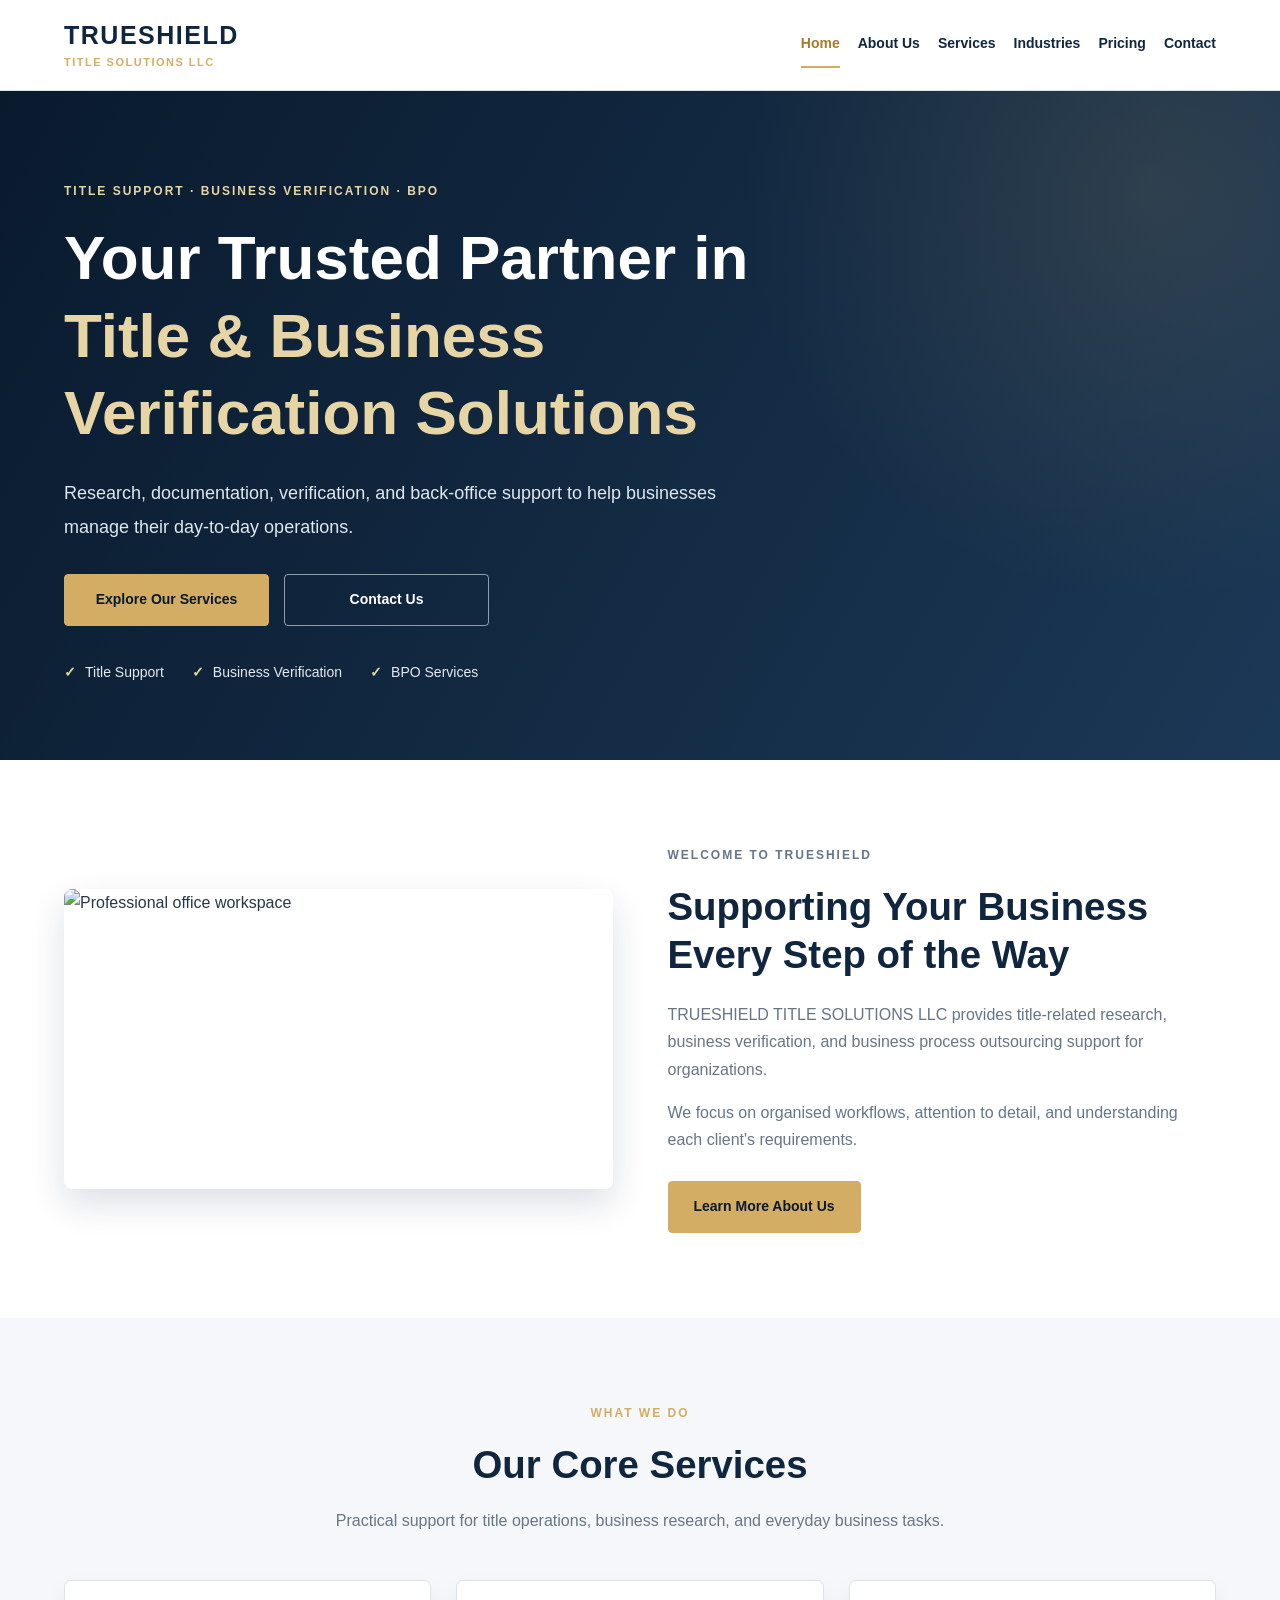
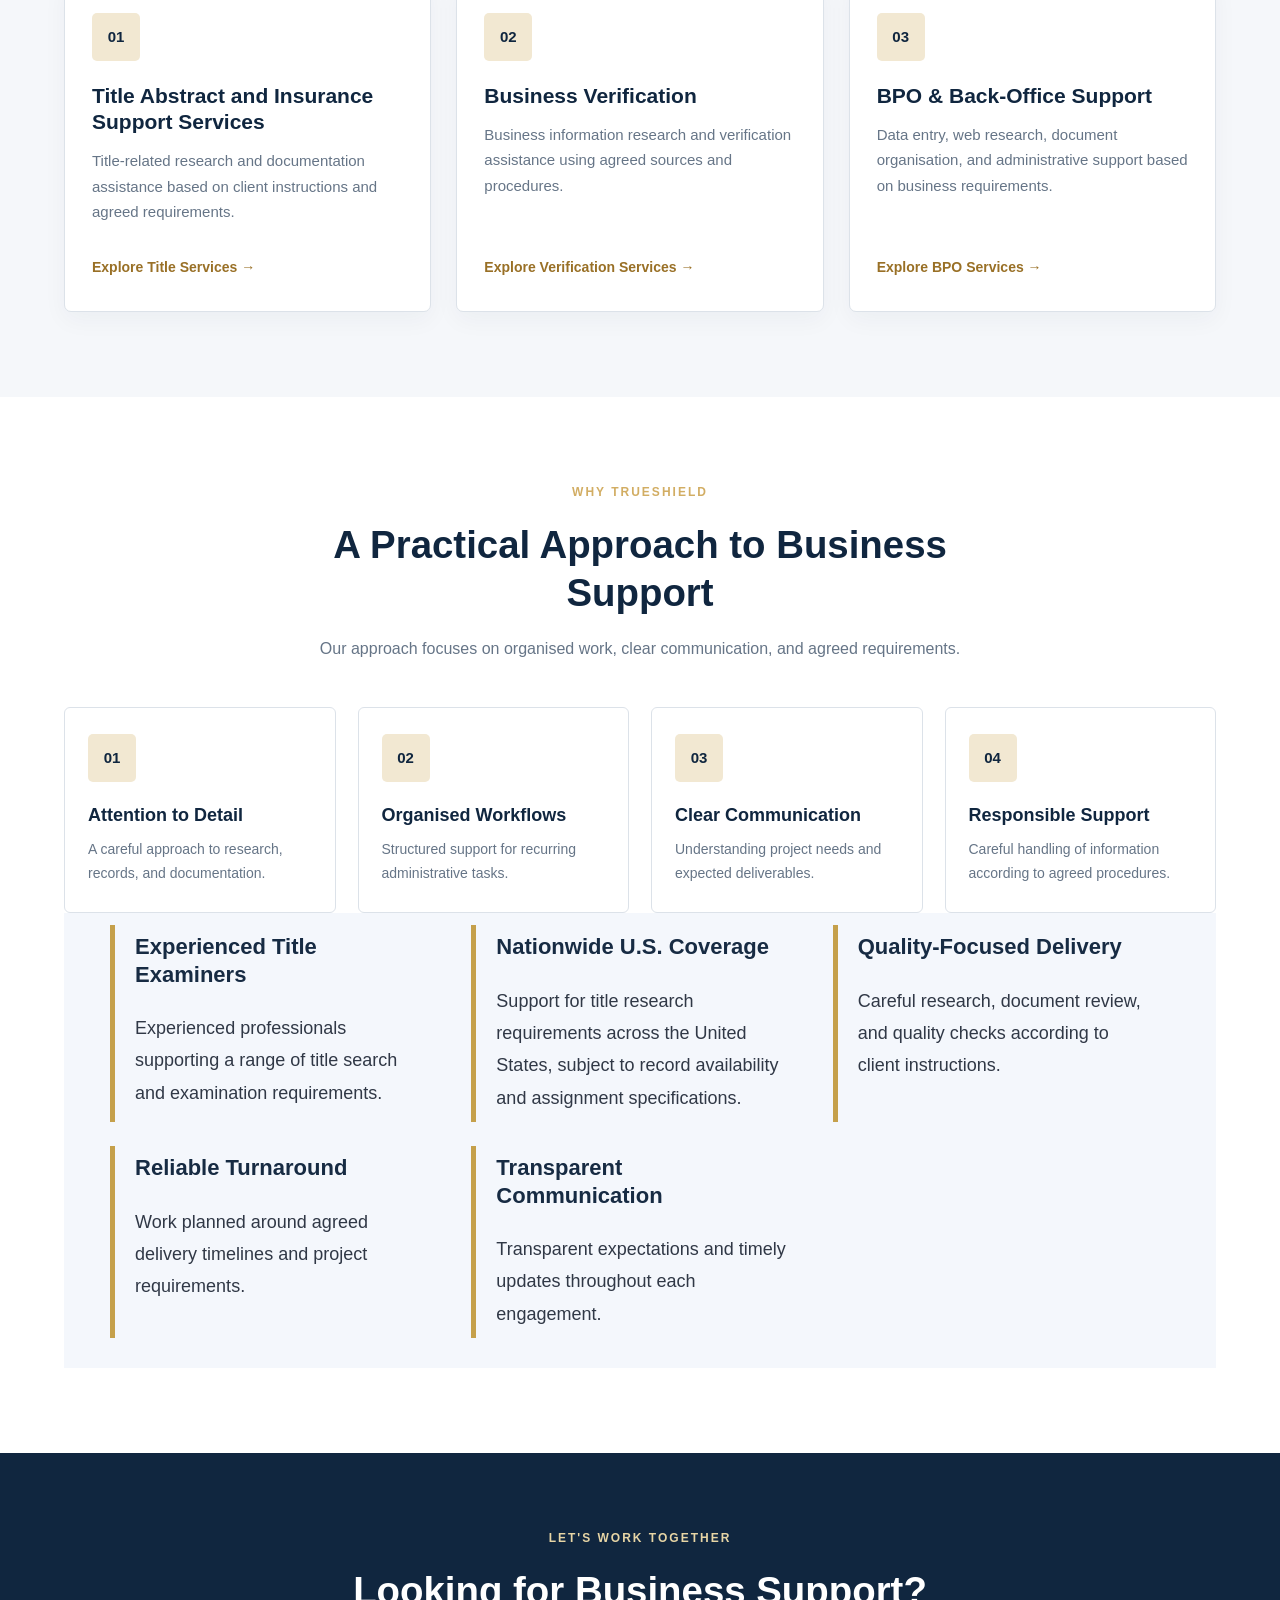
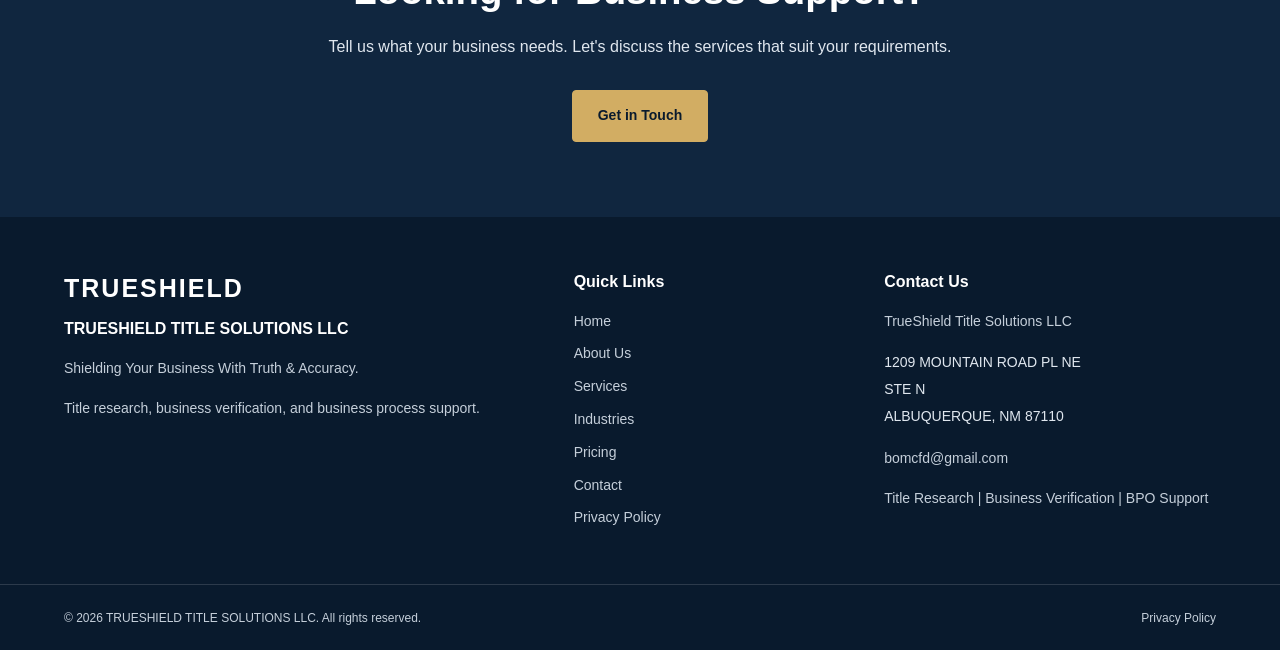
==== index.html @ 86b47855 "Add files via upload" ====
<!DOCTYPE html>
<html lang="en">
<head>
    <meta charset="UTF-8">
    <meta name="viewport" content="width=device-width, initial-scale=1.0">

    <title>TRUESHIELD TITLE SOLUTIONS LLC | Title &amp; Business Support</title>

    <meta name="description" content="Trueshield Title Solutions LLC provides title research support, business verification assistance, and business process outsourcing services.">

    <link rel="stylesheet" href="style.css">
</head>
<body>

    <!-- HEADER -->
    <header class="site-header">
        <div class="container header-container">

            <a href="index.html" class="logo">
                TRUESHIELD
                <span>TITLE SOLUTIONS LLC</span>
            </a>

            <button class="menu-toggle"
                    type="button"
                    aria-expanded="false"
                    aria-label="Toggle navigation">
                Menu
            </button>

            <nav class="main-nav" aria-label="Main navigation">
                <a href="index.html" class="active">Home</a>
                <a href="about.html">About Us</a>
                <a href="services.html">Services</a>
                <a href="industries.html">Industries</a>
                <a href="pricing.html">Pricing</a>
                <a href="contact.html">Contact</a>
            </nav>

        </div>
    </header>

    <main>

        <!-- HERO SECTION -->
        <section class="hero">
            <div class="container hero-content">

                <p class="eyebrow">
                    TITLE SUPPORT · BUSINESS VERIFICATION · BPO
                </p>

                <h1>
                    Your Trusted Partner in
                    <span>Title &amp; Business Verification Solutions</span>
                </h1>

                <p class="hero-description">
                    Research, documentation, verification, and
                    back-office support to help businesses manage
                    their day-to-day operations.
                </p>

                <div class="hero-buttons">
                    <a href="services.html" class="btn btn-primary">
                        Explore Our Services
                    </a>

                    <a href="contact.html" class="btn btn-outline">
                        Contact Us
                    </a>
                </div>

                <ul class="trust-list">
                    <li>Title Support</li>
                    <li>Business Verification</li>
                    <li>BPO Services</li>
                </ul>

            </div>
        </section>

        <!-- ABOUT SECTION -->
        <section class="section">
            <div class="container two-column">

                <div class="section-image">
                    <img
                        src="images/office.png"
                        alt="Professional office workspace"
                        loading="lazy">
                </div>

                <div class="section-content">
                    <p class="eyebrow">WELCOME TO TRUESHIELD</p>

                    <h2>
                        Supporting Your Business Every Step of the Way
                    </h2>

                    <p>
                        TRUESHIELD TITLE SOLUTIONS LLC provides
                        title-related research, business verification,
                        and business process outsourcing support
                        for organizations.
                    </p>

                    <p>
                        We focus on organised workflows, attention
                        to detail, and understanding each client's
                        requirements.
                    </p>

                    <a href="about.html" class="btn btn-primary">
                        Learn More About Us
                    </a>
                </div>

            </div>
        </section>

        <!-- SERVICES SECTION -->
        <section class="section section-light">
            <div class="container">

                <div class="section-heading">
                    <p class="eyebrow">WHAT WE DO</p>
                    <h2>Our Core Services</h2>

                    <p>
                        Practical support for title operations,
                        business research, and everyday business tasks.
                    </p>
                </div>

                <div class="card-grid">

                    <article class="service-card">
                        <div class="card-icon">01</div>

                        <h3>Title Abstract and Insurance Support Services</h3>

                        <p>
                            Title-related research and documentation
                            assistance based on client instructions
                            and agreed requirements.
                        </p>

                        <a href="title-services.html">
                            Explore Title Services →
                        </a>
                    </article>

                    <article class="service-card">
                        <div class="card-icon">02</div>

                        <h3>Business Verification</h3>

                        <p>
                            Business information research and
                            verification assistance using agreed
                            sources and procedures.
                        </p>

                        <a href="business-verification.html">
                            Explore Verification Services →
                        </a>
                    </article>

                    <article class="service-card">
                        <div class="card-icon">03</div>

                        <h3>BPO &amp; Back-Office Support</h3>

                        <p>
                            Data entry, web research, document
                            organisation, and administrative support
                            based on business requirements.
                        </p>

                        <a href="bpo-services.html">
                            Explore BPO Services →
                        </a>
                    </article>

                </div>
            </div>
        </section>

        <!-- WHY TRUESHIELD SECTION -->
        <section class="section">
            <div class="container">

                <div class="section-heading">
                    <p class="eyebrow">WHY TRUESHIELD</p>

                    <h2>A Practical Approach to Business Support</h2>

                    <p>
                        Our approach focuses on organised work,
                        clear communication, and agreed requirements.
                    </p>
                </div>

                <!-- ORIGINAL FOUR FEATURES -->
                <div class="feature-grid">

                    <article class="feature-item">
                        <div class="card-icon">01</div>

                        <h3>Attention to Detail</h3>

                        <p>
                            A careful approach to research,
                            records, and documentation.
                        </p>
                    </article>

                    <article class="feature-item">
                        <div class="card-icon">02</div>

                        <h3>Organised Workflows</h3>

                        <p>
                            Structured support for recurring
                            administrative tasks.
                        </p>
                    </article>

                    <article class="feature-item">
                        <div class="card-icon">03</div>

                        <h3>Clear Communication</h3>

                        <p>
                            Understanding project needs
                            and expected deliverables.
                        </p>
                    </article>

                    <article class="feature-item">
                        <div class="card-icon">04</div>

                        <h3>Responsible Support</h3>

                        <p>
                            Careful handling of information
                            according to agreed procedures.
                        </p>
                    </article>

                </div>

                <!-- FIVE ADDITIONAL FEATURES -->
                <div class="additional-features">

                    <article class="feature-item">
                        <h3>Experienced Title Examiners</h3>

                        <p>
                            Experienced professionals supporting
                            a range of title search and examination
                            requirements.
                        </p>
                    </article>

                    <article class="feature-item">
                        <h3>Nationwide U.S. Coverage</h3>

                        <p>
                            Support for title research requirements
                            across the United States, subject to
                            record availability and assignment
                            specifications.
                        </p>
                    </article>

                    <article class="feature-item">
                        <h3>Quality-Focused Delivery</h3>

                        <p>
                            Careful research, document review,
                            and quality checks according to
                            client instructions.
                        </p>
                    </article>

                    <article class="feature-item">
                        <h3>Reliable Turnaround</h3>

                        <p>
                            Work planned around agreed delivery
                            timelines and project requirements.
                        </p>
                    </article>

                    <article class="feature-item">
                        <h3>Transparent Communication</h3>

                        <p>
                            Transparent expectations and timely
                            updates throughout each engagement.
                        </p>
                    </article>

                </div>

            </div>
        </section>

        <!-- CONTACT CALL-TO-ACTION -->
        <section class="cta-section">
            <div class="container cta-content">

                <p class="eyebrow">LET'S WORK TOGETHER</p>

                <h2>Looking for Business Support?</h2>

                <p>
                    Tell us what your business needs.
                    Let's discuss the services that suit your requirements.
                </p>

                <a href="contact.html" class="btn btn-primary">
                    Get in Touch
                </a>

            </div>
        </section>

    </main>

    <!-- FOOTER -->
    <footer class="site-footer">
        <div class="container footer-grid">

            <div class="footer-about">
                <a href="index.html" class="footer-logo">
                    TRUESHIELD
                </a>

                <h3>TRUESHIELD TITLE SOLUTIONS LLC</h3>

                <p>
                    Shielding Your Business With Truth &amp; Accuracy.
                </p>

                <p>
                    Title research, business verification,
                    and business process support.
                </p>
            </div>

            <div class="footer-links">
                <h3>Quick Links</h3>

                <a href="index.html">Home</a>
                <a href="about.html">About Us</a>
                <a href="services.html">Services</a>
                <a href="industries.html">Industries</a>
                <a href="pricing.html">Pricing</a>
                <a href="contact.html">Contact</a>
                <a href="privacy.html">Privacy Policy</a>
            </div>

            <div class="footer-contact">
                <h3>Contact Us</h3>

                <p>
                    <strong>TrueShield Title Solutions LLC</strong>
                </p>

                <address class="us-office-address">
                    1209 MOUNTAIN ROAD PL NE<br>
                    STE N<br>
                    ALBUQUERQUE, NM 87110
                </address>

                <p>
                    <a href="bomcfd@gmail.com">
                        bomcfd@gmail.com
                    </a>
                </p>

                <p>
                    Title Research | Business Verification | BPO Support
                </p>
            </div>

        </div>

        <div class="footer-bottom">
            <div class="container footer-bottom-content">

                <p>
                    &copy; 2026 TRUESHIELD TITLE SOLUTIONS LLC.
                    All rights reserved.
                </p>

                <a href="privacy.html">Privacy Policy</a>

            </div>
        </div>
    </footer>

    <script src="script.js"></script>

</body>
</html>
---- style.css ----
/* ========================================
   TRUESHIELD TITLE SOLUTIONS LLC
   Main Website Styles
   ======================================== */

/* 1. Global Styles */

:root {
    --navy: #10263f;
    --navy-dark: #091a2d;
    --navy-light: #1b3856;
    --gold: #d2ad63;
    --gold-light: #e7d5a5;
    --white: #ffffff;
    --light-bg: #f5f7fa;
    --text: #283747;
    --muted: #667587;
    --border: #dce2e9;
}

* {
    margin: 0;
    padding: 0;
    box-sizing: border-box;
}

html {
    scroll-behavior: smooth;
    scroll-padding-top: 100px;
}

body {
    font-family: Arial, Helvetica, sans-serif;
    color: var(--text);
    background: var(--white);
    line-height: 1.7;
    font-size: 16px;
}

img {
    max-width: 100%;
    display: block;
}

a {
    color: inherit;
    text-decoration: none;
    transition: color 0.25s ease, background 0.25s ease;
}

p {
    margin-bottom: 16px;
}

h1,
h2,
h3,
h4 {
    line-height: 1.25;
    color: var(--navy);
    margin-bottom: 18px;
}

h1 {
    font-size: clamp(36px, 5vw, 62px);
}

h2 {
    font-size: clamp(28px, 3vw, 40px);
}

h3 {
    font-size: 21px;
}

.container {
    width: min(1160px, 90%);
    margin: 0 auto;
}

.section {
    padding: 85px 0;
}

.section-light {
    background: var(--light-bg);
}

.eyebrow {
    color: var(--gold);
    font-size: 12px;
    font-weight: 700;
    letter-spacing: 2px;
    text-transform: uppercase;
    margin-bottom: 18px;
}

.section-heading {
    max-width: 760px;
    margin: 0 auto 45px;
    text-align: center;
}

.section-heading > p:last-child {
    color: var(--muted);
}


/* 2. Header and Navigation */

.site-header {
    width: 100%;
    background: var(--white);
    border-bottom: 1px solid var(--border);
    position: relative;
    z-index: 10;
}

.header-container {
    min-height: 90px;
    display: flex;
    align-items: center;
    justify-content: space-between;
    gap: 28px;
}

.logo {
    display: inline-flex;
    flex-direction: column;
    color: var(--navy);
    font-size: 25px;
    font-weight: 800;
    line-height: 1.1;
    letter-spacing: 1.5px;
    flex-shrink: 0;
}

.logo span {
    margin-top: 6px;
    font-size: 10px;
    letter-spacing: 2.1px;
    color: var(--gold);
}

.main-nav {
    display: flex;
    flex-wrap: wrap;
    align-items: center;
    justify-content: flex-end;
    gap: 24px;
}

.main-nav a {
    font-size: 13px;
    font-weight: 700;
    color: var(--navy);
    padding: 10px 0;
    border-bottom: 2px solid transparent;
}

.main-nav a:hover,
.main-nav a.active {
    color: #a47a2c;
    border-bottom-color: var(--gold);
}


/* 3. Home Hero */

.hero {
    background:
        radial-gradient(
            circle at 90% 15%,
            rgba(210, 173, 99, 0.13),
            transparent 32%
        ),
        linear-gradient(120deg, var(--navy-dark), var(--navy-light));

    color: var(--white);
    padding: 90px 0 75px;
    overflow: hidden;
}

.hero-content {
    max-width: 1160px;
}

.hero .eyebrow {
    color: var(--gold-light);
}

.hero h1 {
    max-width: 790px;
    color: var(--white);
    margin-bottom: 24px;
}

.hero h1 span {
    display: block;
    color: var(--gold-light);
}

.hero-description {
    max-width: 720px;
    color: #e0e7ef;
    font-size: 18px;
    line-height: 1.9;
    margin-bottom: 30px;
}

.hero-buttons {
    display: flex;
    flex-wrap: wrap;
    gap: 15px;
    margin-bottom: 35px;
}


/* 4. Buttons */

.btn {
    display: inline-flex;
    align-items: center;
    justify-content: center;
    gap: 8px;
    min-height: 48px;
    padding: 13px 25px;
    border-radius: 4px;
    font-size: 14px;
    font-weight: 700;
    text-align: center;
    border: 1px solid transparent;
    cursor: pointer;
}

.btn-primary {
    color: var(--navy-dark);
    background: var(--gold);
    border-color: var(--gold);
}

.btn-primary:hover {
    background: var(--gold-light);
    border-color: var(--gold-light);
}

.btn-outline {
    color: var(--white);
    background: transparent;
    border-color: rgba(255, 255, 255, 0.55);
}

.btn-outline:hover {
    color: var(--navy);
    background: var(--white);
}

.hero-buttons .btn {
    min-width: 205px;
}

.center-button {
    text-align: center;
    margin-top: 38px;
}


/* 5. Hero Trust List */

.trust-list {
    display: flex;
    flex-wrap: wrap;
    gap: 12px 28px;
    list-style: none;
    color: #e6eaf0;
    font-size: 14px;
}

.trust-list li::before {
    content: "✓";
    color: var(--gold-light);
    font-weight: 700;
    margin-right: 9px;
}


/* 6. Two-Column Content */

.two-column {
    display: grid;
    grid-template-columns: 1fr 1fr;
    align-items: center;
    gap: 55px;
}

.section-content h2 {
    margin-bottom: 22px;
}

.section-content p {
    color: var(--muted);
}

.section-content .btn {
    margin-top: 12px;
}

.section-image img {
    width: 100%;
    min-height: 300px;
    max-height: 430px;
    object-fit: cover;
    border-radius: 8px;
    box-shadow: 0 15px 35px rgba(16, 38, 63, 0.14);
}


/* 7. Service Cards */

.card-grid {
    display: grid;
    grid-template-columns: repeat(3, minmax(0, 1fr));
    gap: 25px;
    align-items: stretch;
}

.service-card {
    display: flex;
    flex-direction: column;
    align-items: flex-start;
    background: var(--white);
    padding: 32px 27px;
    border: 1px solid var(--border);
    border-radius: 7px;
    box-shadow: 0 8px 25px rgba(16, 38, 63, 0.045);
    transition: transform 0.25s ease, box-shadow 0.25s ease;
}

.service-card:hover {
    transform: translateY(-5px);
    box-shadow: 0 15px 35px rgba(16, 38, 63, 0.10);
}

.card-icon {
    display: flex;
    align-items: center;
    justify-content: center;
    width: 48px;
    height: 48px;
    margin-bottom: 22px;
    color: var(--navy);
    background: #f2e8d2;
    border-radius: 5px;
    font-size: 15px;
    font-weight: 800;
}

.service-card h3 {
    margin-bottom: 13px;
}

.service-card p {
    color: var(--muted);
    font-size: 15px;
}

.service-card > a:not(.btn) {
    color: #997026;
    font-weight: 700;
    font-size: 14px;
    margin-top: auto;
    padding-top: 15px;
}

.service-card > a:not(.btn):hover {
    color: var(--navy);
}


/* 8. Features */

.feature-grid {
    display: grid;
    grid-template-columns: repeat(4, minmax(0, 1fr));
    gap: 22px;
}

.feature-item {
    padding: 26px 23px;
    border: 1px solid var(--border);
    border-radius: 6px;
    background: var(--white);
}

.feature-item h3 {
    font-size: 18px;
    margin-bottom: 12px;
}

.feature-item p {
    color: var(--muted);
    font-size: 14px;
    margin-bottom: 0;
}


/* 9. Inner Page Banner */

.page-hero {
    padding: 75px 0;
    text-align: center;
    color: var(--white);
    background:
        radial-gradient(
            circle at 85% 20%,
            rgba(210, 173, 99, 0.14),
            transparent 30%
        ),
        linear-gradient(120deg, var(--navy-dark), var(--navy-light));
}

.page-hero .eyebrow {
    color: var(--gold-light);
}

.page-hero h1 {
    max-width: 850px;
    margin: 0 auto 20px;
    color: var(--white);
    font-size: clamp(34px, 4vw, 52px);
}

.page-hero p:not(.eyebrow) {
    max-width: 760px;
    margin: 0 auto;
    color: #e0e7ef;
}


/* 10. Pricing Cards */

.pricing-card {
    padding: 35px 28px;
}

.pricing-card .btn {
    width: 100%;
    margin-top: 22px;
}

.pricing-features {
    list-style: none;
    width: 100%;
    margin: 5px 0 10px;
    color: var(--muted);
    font-size: 14px;
}

.pricing-features li {
    padding: 10px 0;
    border-bottom: 1px solid #edf0f4;
}

.pricing-features li::before {
    content: "✓";
    color: #a47a2c;
    font-weight: 800;
    margin-right: 10px;
}

.featured-card {
    border: 2px solid var(--gold);
}

.pricing-note {
    margin-top: 22px;
    color: #e0e7ef;
    font-size: 13px;
}


/* 11. Call to Action */

.cta-section {
    padding: 75px 0;
    background: var(--navy);
    color: var(--white);
    text-align: center;
}

.cta-content {
    max-width: 850px;
}

.cta-content .eyebrow {
    color: var(--gold-light);
}

.cta-content h2 {
    color: var(--white);
}

.cta-content > p:not(.eyebrow) {
    color: #e0e7ef;
    max-width: 700px;
    margin: 0 auto 25px;
}

.cta-content .btn {
    margin-top: 5px;
}


/* 12. Footer */

.site-footer {
    color: #e0e7ef;
    background: var(--navy-dark);
}

.footer-grid {
    display: grid;
    grid-template-columns: 1.4fr 0.8fr 1fr;
    gap: 45px;
    padding-top: 55px;
    padding-bottom: 45px;
}

.footer-logo {
    display: inline-block;
    color: var(--gold-light);
    font-size: 26px;
    font-weight: 800;
    letter-spacing: 2px;
    margin-bottom: 15px;
}

.footer-about h3,
.footer-links h3,
.footer-contact h3 {
    color: var(--white);
    font-size: 16px;
    margin-bottom: 18px;
}

.footer-about p,
.footer-contact p {
    color: #c5cfda;
    font-size: 14px;
}

.footer-links {
    display: flex;
    flex-direction: column;
    align-items: flex-start;
}

.footer-links a {
    color: #c5cfda;
    font-size: 14px;
    margin-bottom: 9px;
}

.footer-links a:hover,
.footer-contact a:hover {
    color: var(--gold-light);
}

.footer-contact a {
    overflow-wrap: anywhere;
}

.footer-bottom {
    border-top: 1px solid rgba(255, 255, 255, 0.14);
}

.footer-bottom-content {
    min-height: 65px;
    display: flex;
    align-items: center;
    justify-content: space-between;
    gap: 15px;
}

.footer-bottom p,
.footer-bottom a {
    margin-bottom: 0;
    color: #c5cfda;
    font-size: 12px;
}


/* 13. Other Page Content Helpers */

.content-image {
    width: 100%;
    border-radius: 8px;
}

.content-list {
    padding-left: 22px;
    margin-bottom: 20px;
}

.content-list li {
    margin-bottom: 10px;
}

.contact-card {
    background: var(--white);
    border: 1px solid var(--border);
    border-radius: 7px;
    padding: 28px;
}


/* 14. Responsive Design: Tablets */

@media (max-width: 950px) {
    .header-container {
        flex-direction: column;
        justify-content: center;
        padding-top: 20px;
        padding-bottom: 18px;
        gap: 15px;
    }

    .main-nav {
        justify-content: center;
        gap: 10px 22px;
    }

    .two-column {
        gap: 30px;
    }

    .card-grid {
        grid-template-columns: repeat(2, minmax(0, 1fr));
    }

    .feature-grid {
        grid-template-columns: repeat(2, minmax(0, 1fr));
    }

    .footer-grid {
        grid-template-columns: repeat(2, minmax(0, 1fr));
    }
}


/* 15. Responsive Design: Mobile */

@media (max-width: 600px) {
    body {
        font-size: 15px;
    }

    .container {
        width: 90%;
    }

    .section {
        padding: 58px 0;
    }

    .header-container {
        min-height: auto;
        padding-top: 18px;
        padding-bottom: 15px;
    }

    .logo {
        font-size: 23px;
    }

    .main-nav {
        width: 100%;
        gap: 5px 15px;
    }

    .main-nav a {
        font-size: 12px;
        padding: 7px 0;
    }

    .hero {
        padding: 60px 0 48px;
    }

    .hero h1 {
        font-size: 38px;
    }

    .hero-description {
        font-size: 16px;
        line-height: 1.8;
    }

    .hero-buttons {
        flex-direction: column;
    }

    .hero-buttons .btn {
        width: 100%;
    }

    .trust-list {
        flex-direction: column;
        gap: 8px;
    }

    .two-column {
        grid-template-columns: 1fr;
        gap: 30px;
    }

    .section-image img {
        min-height: 220px;
    }

    .card-grid,
    .feature-grid,
    .footer-grid {
        grid-template-columns: 1fr;
    }

    .section-heading {
        margin-bottom: 30px;
    }

    .page-hero {
        padding: 55px 0;
    }

    .page-hero h1 {
        font-size: 34px;
    }

    .service-card {
        padding: 26px 22px;
    }

    .cta-section {
        padding: 55px 0;
    }

    .footer-grid {
        gap: 25px;
        padding-top: 40px;
        padding-bottom: 35px;
    }

    .footer-bottom-content {
        flex-direction: column;
        justify-content: center;
        text-align: center;
        padding-top: 18px;
        padding-bottom: 18px;
    }
}


/* 16. Small Mobile Screens */

@media (max-width: 380px) {
    .container {
        width: 92%;
    }

    .logo {
        font-size: 20px;
    }

    .logo span {
        font-size: 9px;
    }

    .main-nav {
        gap: 5px 11px;
    }

    .main-nav a {
        font-size: 11px;
    }

    .hero h1 {
        font-size: 32px;
    }

    .btn {
        padding: 12px 16px;
        font-size: 13px;
    }
}

/* BPO Services Page - Cleaner Layout */

.bpo-services .card-grid {
    grid-template-columns: repeat(2, minmax(0, 1fr));
    gap: 28px;
}

.bpo-services .service-card {
    padding: 30px;
    box-shadow: none;
}

.bpo-services .service-card:hover {
    transform: translateY(-3px);
}

.bpo-services .feature-grid {
    grid-template-columns: repeat(3, minmax(0, 1fr));
    gap: 25px;
}

.bpo-services .feature-item {
    background: transparent;
    border: none;
    border-top: 2px solid var(--gold);
    border-radius: 0;
    padding: 22px 8px;
}

.bpo-services .section-heading {
    margin-bottom: 35px;
}

.bpo-services .section-heading h2 {
    margin-bottom: 12px;
}

.bpo-services .section-heading > p:last-child {
    margin-bottom: 0;
}

@media (max-width: 650px) {
    .bpo-services .card-grid,
    .bpo-services .feature-grid {
        grid-template-columns: 1fr;
        gap: 18px;
    }

    .bpo-services .service-card {
        padding: 25px 22px;
    }
}

/* INDUSTRIES PAGE IMAGE - SHOW THE FULL IMAGE */

.industries-image-section {
    padding-top: 30px;
    padding-bottom: 50px;
}

.industries-page-image {
    display: block;
    width: 100%;
    max-width: 1000px;
    height: auto;
    max-height: none;
    object-fit: contain;
    object-position: center;
    margin: 0 auto;
    border-radius: 16px;
}

/* Mobile image sizing */
@media (max-width: 768px) {
    .industries-image-section {
        padding-top: 20px;
        padding-bottom: 30px;
    }

    .industries-page-image {
        width: 100%;
        height: auto;
        border-radius: 10px;
    }
}
css
/* FIX TRUESHIELD LOGO TEXT */

.logo {
    display: inline-flex;
    flex-direction: column;
    align-items: flex-start;
    color: #0b1f3a;
    text-decoration: none;
    font-size: 25px;
    font-weight: 800;
    line-height: 1.2;
    white-space: normal;
}

.logo span {
    display: block;
    visibility: visible;
    opacity: 1;
    font-size: 12px;
    font-weight: 600;
    letter-spacing: 2px;
    line-height: 1.5;
}

/* Footer logo */
.footer-logo {
    color: #ffffff;
}

.footer-logo span {
    color: #d4af62;
}
/* Header logo */
.site-header .logo {
    display: inline-flex;
    flex-direction: column;
    align-items: flex-start;
    text-decoration: none;
    line-height: 1.2;
}

.site-header .logo span {
    display: block;
    font-size: 12px;
    font-weight: 600;
    letter-spacing: 2px;
    line-height: 1.5;
}

/* Footer logo */
.footer-logo {
    display: inline-flex;
    flex-direction: column;
    align-items: flex-start;
    text-decoration: none;
    line-height: 1.2;
}

.footer-logo span {
    display: block;
    font-size: 12px;
    font-weight: 600;
    letter-spacing: 2px;
    line-height: 1.5;
}
css
/* ==========================================
   CONTACT PAGE DESIGN
========================================== */

.contact-hero {
    padding: 95px 0;
    color: #ffffff;
    background:
        radial-gradient(circle at 85% 20%, rgba(212, 175, 98, 0.20), transparent 32%),
        linear-gradient(125deg, #08172d, #12345a);
}

.contact-hero-content {
    max-width: 850px;
}

.contact-hero .eyebrow {
    color: #e1bd72;
    font-weight: 700;
    letter-spacing: 2px;
}

.contact-hero h1 {
    max-width: 780px;
    margin: 15px 0 20px;
    color: #ffffff;
    font-size: clamp(36px, 5vw, 58px);
    line-height: 1.12;
}

.contact-hero-content > p:not(.eyebrow) {
    max-width: 680px;
    margin-bottom: 30px;
    color: #e0e7f0;
    font-size: 17px;
    line-height: 1.8;
}

.contact-hero .button {
    display: inline-block;
    padding: 14px 25px;
    color: #10233f;
    background: #e1bd72;
    border-radius: 6px;
    font-weight: 700;
    text-decoration: none;
}

.contact-hero .button:hover {
    background: #f0d394;
}

.contact-intro {
    padding-top: 75px;
    padding-bottom: 75px;
}

.contact-info-grid {
    display: grid;
    grid-template-columns: repeat(3, minmax(0, 1fr));
    gap: 24px;
    margin-top: 40px;
}

.contact-info-card {
    padding: 30px 25px;
    background: #ffffff;
    border: 1px solid #e4e9f0;
    border-radius: 12px;
    box-shadow: 0 8px 28px rgba(11, 31, 58, 0.06);
    overflow-wrap: anywhere;
}

.contact-icon {
    display: flex;
    align-items: center;
    justify-content: center;
    width: 52px;
    height: 52px;
    margin-bottom: 20px;
    color: #b58b3c;
    background: #fbf4e6;
    border-radius: 10px;
}

.contact-icon svg {
    width: 27px;
    height: 27px;
}

.contact-info-card h3 {
    margin: 0 0 12px;
    color: #10233f;
    font-size: 20px;
}

.contact-info-card p {
    color: #5c6878;
    line-height: 1.7;
}

.contact-info-card a {
    display: inline-block;
    margin-top: 8px;
    color: #173e69;
    font-weight: 600;
    text-decoration: none;
    overflow-wrap: anywhere;
}

.contact-info-card a:hover {
    color: #a57b2e;
}

.contact-form-layout {
    display: grid;
    grid-template-columns: minmax(0, 0.85fr) minmax(0, 1.15fr);
    gap: 55px;
    align-items: start;
}

.contact-form-info {
    padding-top: 20px;
}

.contact-form-info h2,
.form-heading h2 {
    margin: 10px 0 18px;
    color: #10233f;
    font-size: clamp(28px, 3vw, 38px);
    line-height: 1.25;
}

.contact-form-info > p:not(.eyebrow) {
    color: #5c6878;
    line-height: 1.8;
}

.contact-promise {
    display: flex;
    align-items: flex-start;
    gap: 15px;
    margin-top: 30px;
}

.promise-check {
    display: flex;
    flex: 0 0 32px;
    align-items: center;
    justify-content: center;
    width: 32px;
    height: 32px;
    color: #87621f;
    background: #f7edda;
    border-radius: 50%;
    font-weight: 700;
}

.contact-promise h3 {
    margin: 0 0 6px;
    color: #10233f;
    font-size: 17px;
}

.contact-promise p {
    margin: 0;
    color: #5c6878;
    line-height: 1.7;
}

.contact-form-card {
    padding: 36px;
    background: #ffffff;
    border: 1px solid #e4e9f0;
    border-radius: 14px;
    box-shadow: 0 12px 35px rgba(11, 31, 58, 0.08);
}

.form-heading {
    margin-bottom: 25px;
}

.form-heading > p:last-child {
    color: #667386;
    font-size: 14px;
}

.contact-form .form-row {
    display: grid;
    grid-template-columns: repeat(2, minmax(0, 1fr));
    gap: 18px;
}

.contact-form .form-group {
    display: flex;
    flex-direction: column;
    gap: 8px;
    margin-bottom: 20px;
}

.contact-form label {
    color: #182c46;
    font-size: 14px;
    font-weight: 600;
}

.contact-form input,
.contact-form select,
.contact-form textarea {
    box-sizing: border-box;
    width: 100%;
    min-width: 0;
    padding: 13px 14px;
    color: #1b2b41;
    background: #ffffff;
    border: 1px solid #d5dde7;
    border-radius: 7px;
    font: inherit;
    font-size: 14px;
}

.contact-form input,
.contact-form select {
    min-height: 48px;
}

.contact-form textarea {
    min-height: 135px;
    resize: vertical;
}

.contact-form input:focus,
.contact-form select:focus,
.contact-form textarea:focus {
    outline: 2px solid rgba(181, 139, 60, 0.25);
    border-color: #b58b3c;
}

.contact-form .form-submit {
    display: flex;
    width: 100%;
    align-items: center;
    justify-content: center;
    gap: 12px;
    padding: 15px 20px;
    color: #ffffff;
    background: #102b4c;
    border: 0;
    border-radius: 7px;
    font: inherit;
    font-weight: 700;
    cursor: pointer;
}

.contact-form .form-submit:hover {
    background: #1a426e;
}

.contact-form .form-note {
    margin-top: 15px;
    color: #6b7583;
    font-size: 12px;
    line-height: 1.7;
}

.contact-bottom-cta {
    padding: 70px 20px;
    color: #ffffff;
    text-align: center;
    background: linear-gradient(120deg, #0a1c34, #173d66);
}

.contact-bottom-cta .container {
    max-width: 800px;
}

.contact-bottom-cta .eyebrow {
    color: #e1bd72;
    font-weight: 700;
    letter-spacing: 2px;
}

.contact-bottom-cta h2 {
    margin: 12px 0 16px;
    color: #ffffff;
    font-size: clamp(28px, 4vw, 40px);
    line-height: 1.25;
}

.contact-bottom-cta p:not(.eyebrow) {
    margin-bottom: 25px;
    color: #e0e7f0;
    line-height: 1.8;
}

.contact-bottom-cta .button-light {
    display: inline-block;
    padding: 14px 24px;
    color: #10233f;
    background: #e1bd72;
    border-radius: 6px;
    font-weight: 700;
    text-decoration: none;
}

.contact-bottom-cta .button-light:hover {
    background: #f0d394;
}

/* Contact page responsive layout */
@media (max-width: 900px) {
    .contact-info-grid {
        grid-template-columns: repeat(2, minmax(0, 1fr));
    }

    .contact-form-layout {
        grid-template-columns: 1fr;
        gap: 35px;
    }
}

@media (max-width: 600px) {
    .contact-hero {
        padding: 65px 0;
    }

    .contact-info-grid {
        grid-template-columns: 1fr;
    }

    .contact-form-card {
        padding: 24px 18px;
    }

    .contact-form .form-row {
        grid-template-columns: 1fr;
        gap: 0;
    }

    .contact-bottom-cta {
        padding: 55px 15px;
    }
}
css
/* =====================================
   TRUESHIELD CONTACT PAGE - CLEAN LAYOUT
===================================== */

.contact-hero,
.contact-hero * {
    box-sizing: border-box;
}

.contact-hero {
    padding: 80px 0;
    background: linear-gradient(120deg, #0b1f3a, #183c62);
    color: #ffffff;
}

.contact-hero-content {
    max-width: 850px;
    margin: 0 auto;
}

.contact-hero h1 {
    margin: 14px 0 20px;
    color: #ffffff;
    font-size: clamp(34px, 5vw, 54px);
    line-height: 1.2;
}

.contact-hero-content > p:not(.eyebrow) {
    max-width: 680px;
    margin-bottom: 28px;
    color: #e8edf5;
    font-size: 17px;
    line-height: 1.8;
}

.contact-hero .eyebrow,
.contact-bottom-cta .eyebrow {
    color: #e1bd72;
    letter-spacing: 2px;
    font-weight: 700;
}

.contact-hero .button,
.contact-bottom-cta .button-light {
    display: inline-block;
    padding: 14px 24px;
    border-radius: 6px;
    background: #dfb967;
    color: #10233f;
    font-weight: 700;
    text-decoration: none;
}

.contact-hero .button:hover,
.contact-bottom-cta .button-light:hover {
    background: #f0d394;
}

.contact-intro {
    padding-top: 65px;
    padding-bottom: 70px;
}

.contact-info-grid {
    display: grid;
    grid-template-columns: repeat(3, minmax(0, 1fr));
    gap: 24px;
    margin-top: 38px;
}

.contact-info-card {
    min-width: 0;
    padding: 28px;
    background: #ffffff;
    border: 1px solid #e3e8ef;
    border-radius: 12px;
    box-shadow: 0 6px 22px rgba(11, 31, 58, 0.06);
}

.contact-icon {
    display: flex;
    align-items: center;
    justify-content: center;
    width: 50px;
    height: 50px;
    margin-bottom: 20px;
    border-radius: 10px;
    background: #f8f0df;
    color: #a67b2d;
}

.contact-icon svg {
    width: 26px;
    height: 26px;
}

.contact-info-card h3 {
    margin: 0 0 12px;
    color: #10233f;
    font-size: 20px;
    line-height: 1.4;
}

.contact-info-card p {
    color: #5d6878;
    font-size: 15px;
    line-height: 1.8;
}

.contact-info-card a {
    color: #174775;
    font-weight: 600;
    line-height: 1.8;
    overflow-wrap: anywhere;
    text-decoration: none;
}

.contact-info-card a:hover {
    color: #a67b2d;
}

.contact-form-layout {
    display: grid;
    grid-template-columns: minmax(0, 0.9fr) minmax(0, 1.1fr);
    align-items: start;
    gap: 45px;
}

.contact-form-info {
    min-width: 0;
    padding-top: 18px;
}

.contact-form-info h2,
.form-heading h2 {
    margin: 12px 0 16px;
    color: #10233f;
    font-size: clamp(27px, 3vw, 36px);
    line-height: 1.3;
}

.contact-form-info > p:not(.eyebrow) {
    color: #5d6878;
    line-height: 1.8;
}

.contact-promise {
    display: flex;
    align-items: flex-start;
    gap: 14px;
    margin-top: 26px;
}

.promise-check {
    display: flex;
    flex: 0 0 32px;
    align-items: center;
    justify-content: center;
    width: 32px;
    height: 32px;
    border-radius: 50%;
    background: #f8f0df;
    color: #85611e;
    font-weight: 700;
}

.contact-promise h3 {
    margin: 2px 0 7px;
    color: #10233f;
    font-size: 17px;
    line-height: 1.4;
}

.contact-promise p {
    margin: 0;
    color: #5d6878;
    font-size: 15px;
    line-height: 1.7;
}

.contact-form-card {
    box-sizing: border-box;
    min-width: 0;
    padding: 32px;
    background: #ffffff;
    border: 1px solid #e1e7ef;
    border-radius: 12px;
    box-shadow: 0 8px 28px rgba(11, 31, 58, 0.07);
}

.form-heading {
    margin-bottom: 25px;
}

.form-heading .eyebrow {
    color: #a67b2d;
    font-weight: 700;
    letter-spacing: 1.5px;
}

.form-heading > p:last-child {
    color: #687486;
    font-size: 14px;
}

.contact-form .form-row {
    display: grid;
    grid-template-columns: repeat(2, minmax(0, 1fr));
    gap: 16px;
}

.contact-form .form-group {
    display: flex;
    flex-direction: column;
    gap: 8px;
    min-width: 0;
    margin-bottom: 20px;
}

.contact-form label {
    color: #172b45;
    font-size: 14px;
    font-weight: 600;
}

.contact-form input,
.contact-form select,
.contact-form textarea {
    box-sizing: border-box;
    display: block;
    width: 100%;
    max-width: 100%;
    min-width: 0;
    padding: 13px 14px;
    border: 1px solid #d5dde7;
    border-radius: 6px;
    background: #ffffff;
    color: #172b45;
    font-family: Arial, sans-serif;
    font-size: 15px;
    line-height: 1.5;
}

.contact-form input,
.contact-form select {
    min-height: 48px;
}

.contact-form textarea {
    min-height: 135px;
    resize: vertical;
}

.contact-form input:focus,
.contact-form select:focus,
.contact-form textarea:focus {
    outline: 2px solid rgba(181, 139, 60, 0.2);
    border-color: #b58b3c;
}

.contact-form .form-submit {
    display: flex;
    align-items: center;
    justify-content: center;
    gap: 12px;
    width: 100%;
    padding: 15px 20px;
    border: 0;
    border-radius: 6px;
    background: #102b4c;
    color: #ffffff;
    font-family: Arial, sans-serif;
    font-size: 15px;
    font-weight: 700;
    cursor: pointer;
}

.contact-form .form-submit:hover {
    background: #1b426c;
}

.contact-form .form-note {
    margin-top: 14px;
    color: #687486;
    font-size: 12px;
    line-height: 1.7;
}

.contact-bottom-cta {
    padding: 65px 20px;
    background: #102b4c;
    color: #ffffff;
    text-align: center;
}

.contact-bottom-cta .container {
    max-width: 780px;
}

.contact-bottom-cta h2 {
    margin: 12px 0 16px;
    color: #ffffff;
    font-size: clamp(27px, 4vw, 38px);
    line-height: 1.3;
}

.contact-bottom-cta p:not(.eyebrow) {
    margin-bottom: 25px;
    color: #e5ebf3;
    line-height: 1.8;
}

/* Keep the footer logo readable */
.site-footer .footer-logo {
    display: inline-flex;
    flex-direction: column;
    align-items: flex-start;
    gap: 3px;
    color: #ffffff;
    text-decoration: none;
    line-height: 1.3;
}

.site-footer .footer-logo span {
    display: block;
    color: #dfb967;
    font-size: 11px;
    letter-spacing: 1.5px;
}

/* Tablet */
@media (max-width: 900px) {
    .contact-info-grid {
        grid-template-columns: repeat(2, minmax(0, 1fr));
    }

    .contact-form-layout {
        grid-template-columns: 1fr;
        gap: 30px;
    }
}

/* Mobile */
@media (max-width: 600px) {
    .contact-hero {
        padding: 55px 0;
    }

    .contact-intro {
        padding-top: 45px;
        padding-bottom: 45px;
    }

    .contact-info-grid {
        grid-template-columns: 1fr;
        gap: 18px;
    }

    .contact-info-card {
        padding: 24px;
    }

    .contact-form-card {
        padding: 23px 18px;
    }

    .contact-form .form-row {
        grid-template-columns: 1fr;
        gap: 0;
    }

    .contact-bottom-cta {
        padding: 48px 18px;
    }
}

/* ===== CONTACT PAGE LAYOUT ===== */

.contact-hero {
    padding: 90px 20px;
    background: #102b4e;
    color: #ffffff;
}

.contact-hero-content {
    max-width: 850px;
    margin: 0 auto;
    text-align: center;
}

.contact-hero h1 {
    max-width: 800px;
    margin: 16px auto;
    color: #ffffff;
    font-size: clamp(34px, 5vw, 52px);
    line-height: 1.2;
}

.contact-hero-content > p:not(.eyebrow) {
    max-width: 680px;
    margin: 0 auto 28px;
    color: #e3eaf2;
    font-size: 17px;
    line-height: 1.8;
}

.contact-hero .eyebrow,
.contact-bottom-cta .eyebrow {
    color: #e6bd65;
    letter-spacing: 2px;
    font-size: 13px;
    font-weight: 700;
}

.contact-intro {
    padding-top: 75px;
    padding-bottom: 75px;
}

.contact-info-grid {
    display: grid;
    grid-template-columns: repeat(3, minmax(0, 1fr));
    gap: 24px;
    margin-top: 40px;
}

.contact-info-card {
    min-width: 0;
    padding: 30px 24px;
    background: #ffffff;
    border: 1px solid #e2e8f0;
    border-radius: 14px;
    box-shadow: 0 8px 24px rgba(16, 43, 78, 0.07);
    overflow-wrap: anywhere;
}

.contact-icon {
    display: flex;
    align-items: center;
    justify-content: center;
    width: 48px;
    height: 48px;
    margin-bottom: 20px;
    border-radius: 12px;
    background: #edf3fa;
    color: #102b4e;
    font-size: 25px;
    font-weight: 700;
}

.contact-info-card h3 {
    margin: 0 0 12px;
    color: #102b4e;
    font-size: 21px;
    line-height: 1.4;
}

.contact-info-card p {
    margin: 0 0 18px;
    color: #5c6878;
    font-size: 15px;
    line-height: 1.8;
}

.contact-info-card a,
.footer-contact a {
    color: #174f88;
    font-weight: 600;
    line-height: 1.8;
    overflow-wrap: anywhere;
}

.contact-form-layout {
    display: grid;
    grid-template-columns: minmax(0, 0.85fr) minmax(0, 1.15fr);
    align-items: start;
    gap: 55px;
}

.contact-form-info {
    padding-top: 20px;
}

.contact-form-info h2,
.form-heading h2 {
    margin: 12px 0 18px;
    color: #102b4e;
    font-size: clamp(27px, 3vw, 36px);
    line-height: 1.3;
}

.contact-form-info > p:not(.eyebrow) {
    color: #5c6878;
    line-height: 1.9;
}

.contact-promise {
    display: flex;
    align-items: flex-start;
    gap: 15px;
    margin-top: 28px;
}

.promise-check {
    display: flex;
    flex: 0 0 30px;
    align-items: center;
    justify-content: center;
    width: 30px;
    height: 30px;
    border-radius: 50%;
    background: #e6bd65;
    color: #102b4e;
    font-weight: 700;
}

.contact-promise h3 {
    margin: 0 0 6px;
    color: #102b4e;
    font-size: 17px;
    line-height: 1.5;
}

.contact-promise p {
    margin: 0;
    color: #5c6878;
    font-size: 14px;
    line-height: 1.8;
}

.contact-form-card {
    min-width: 0;
    padding: 38px;
    background: #ffffff;
    border: 1px solid #e2e8f0;
    border-radius: 16px;
    box-shadow: 0 12px 35px rgba(16, 43, 78, 0.08);
}

.form-heading {
    margin-bottom: 28px;
}

.form-heading > p:last-child {
    color: #697586;
    font-size: 14px;
    line-height: 1.7;
}

.contact-form .form-row {
    display: grid;
    grid-template-columns: repeat(2, minmax(0, 1fr));
    gap: 18px;
}

.contact-form .form-group {
    display: flex;
    flex-direction: column;
    min-width: 0;
    gap: 8px;
    margin-bottom: 22px;
}

.contact-form label {
    color: #26384d;
    font-size: 14px;
    font-weight: 700;
    line-height: 1.5;
}

.contact-form input,
.contact-form select,
.contact-form textarea {
    display: block;
    width: 100%;
    min-width: 0;
    padding: 13px 14px;
    border: 1px solid #ccd5e0;
    border-radius: 8px;
    background: #ffffff;
    color: #243247;
    font: inherit;
    font-size: 15px;
    line-height: 1.5;
    box-sizing: border-box;
}

.contact-form input,
.contact-form select {
    min-height: 48px;
}

.contact-form textarea {
    min-height: 140px;
    resize: vertical;
}

.contact-form input:focus,
.contact-form select:focus,
.contact-form textarea:focus {
    outline: 2px solid #9dbce0;
    outline-offset: 2px;
    border-color: #174f88;
}

.contact-form .form-submit {
    display: inline-flex;
    align-items: center;
    justify-content: center;
    gap: 10px;
    width: 100%;
    min-height: 52px;
    border: 0;
    cursor: pointer;
    font: inherit;
    font-weight: 700;
}

.contact-form .form-note {
    margin: 16px 0 0;
    color: #697586;
    font-size: 12px;
    line-height: 1.7;
}

.contact-bottom-cta {
    padding: 70px 20px;
    background: #102b4e;
    color: #ffffff;
    text-align: center;
}

.contact-bottom-cta .container {
    max-width: 850px;
    margin: 0 auto;
}

.contact-bottom-cta h2 {
    margin: 14px 0;
    color: #ffffff;
    font-size: clamp(27px, 4vw, 38px);
    line-height: 1.35;
}

.contact-bottom-cta p:not(.eyebrow) {
    margin: 0 auto 25px;
    color: #e3eaf2;
    line-height: 1.8;
}

.contact-bottom-cta .button-light {
    display: inline-flex;
    align-items: center;
    justify-content: center;
    padding: 14px 25px;
    border-radius: 7px;
    background: #e6bd65;
    color: #102b4e;
    font-weight: 700;
    text-decoration: none;
}

.footer-logo {
    display: inline-flex;
    flex-direction: column;
    gap: 5px;
    color: #ffffff;
    font-size: 25px;
    font-weight: 800;
    line-height: 1.2;
    text-decoration: none;
}

.footer-logo span {
    font-size: 12px;
    letter-spacing: 2px;
}

/* ===== RESPONSIVE CONTACT PAGE ===== */

@media (max-width: 900px) {
    .contact-info-grid {
        grid-template-columns: repeat(2, minmax(0, 1fr));
    }

    .contact-form-layout {
        grid-template-columns: 1fr;
        gap: 35px;
    }

    .contact-form-info {
        padding-top: 0;
    }
}

@media (max-width: 600px) {
    .contact-hero {
        padding: 65px 18px;
    }

    .contact-intro {
        padding-top: 50px;
        padding-bottom: 50px;
    }

    .contact-info-grid {
        grid-template-columns: 1fr;
        gap: 18px;
        margin-top: 28px;
    }

    .contact-info-card {
        padding: 25px 20px;
    }

    .contact-form-card {
        padding: 25px 18px;
    }

    .contact-form .form-row {
        grid-template-columns: 1fr;
        gap: 0;
    }

    .contact-bottom-cta {
        padding: 55px 18px;
    }
}

/* ===== FIX HEADER AND MENU POSITION ON ALL PAGES ===== */

.site-header {
    width: 100%;
    position: relative;
    z-index: 1000;
}

.header-container {
    display: flex;
    align-items: center;
    justify-content: space-between;
    gap: 24px;
    width: 100%;
    box-sizing: border-box;
}

.logo {
    display: flex;
    flex-direction: column;
    flex-shrink: 0;
    line-height: 1.2;
    text-decoration: none;
}

.logo span {
    display: block;
    font-size: 12px;
    letter-spacing: 1.5px;
    margin-top: 4px;
}

.main-nav {
    display: flex;
    align-items: center;
    justify-content: flex-end;
    gap: 22px;
    margin-left: auto;
}

.menu-toggle {
    display: none;
    align-items: center;
    justify-content: center;
    margin-left: auto;
    padding: 9px 12px;
    border: 1px solid #d8e0ea;
    border-radius: 6px;
    background: #ffffff;
    color: #102b4e;
    font-size: 16px;
    cursor: pointer;
}

/* Mobile and tablet menu */
@media (max-width: 768px) {
    .header-container {
        position: relative;
        flex-wrap: wrap;
        gap: 12px;
        padding-top: 14px;
        padding-bottom: 14px;
    }

    .logo {
        margin-right: auto;
    }

    .menu-toggle {
        display: inline-flex;
        flex-shrink: 0;
        margin-left: auto;
    }

    .main-nav {
        display: none;
        flex-direction: column;
        align-items: stretch;
        justify-content: flex-start;
        gap: 0;
        width: 100%;
        margin: 8px 0 0;
        padding: 8px 0;
        background: #ffffff;
        border-top: 1px solid #e2e8f0;
    }

    .main-nav a {
        display: block;
        padding: 12px 8px;
        text-align: left;
    }

    .main-nav.open {
        display: flex;
    }
}

/* ===== FIX HEADER WIDTH ON ALL PAGES ===== */

.site-header {
    width: 100%;
    box-sizing: border-box;
}

.header-container {
    width: 100%;
    max-width: 1200px;
    margin: 0 auto;
    padding: 16px 24px;
    display: flex;
    align-items: center;
    justify-content: space-between;
    gap: 24px;
    box-sizing: border-box;
}

.site-header .logo {
    display: flex;
    flex-direction: column;
    flex-shrink: 0;
    max-width: 245px;
    font-size: 25px;
    line-height: 1.2;
    white-space: nowrap;
}

.site-header .logo span {
    display: block;
    margin-top: 4px;
    font-size: 11px;
    letter-spacing: 1.5px;
}

.site-header .main-nav {
    display: flex;
    align-items: center;
    justify-content: flex-end;
    flex: 1;
    gap: 18px;
    margin-left: auto;
    min-width: 0;
}

.site-header .main-nav a {
    white-space: nowrap;
    font-size: 14px;
    text-decoration: none;
}

.site-header .menu-toggle {
    display: none;
    flex-shrink: 0;
}

/* Laptop screens and smaller desktops */
@media (min-width: 769px) and (max-width: 1100px) {
    .header-container {
        padding: 14px 16px;
        gap: 16px;
    }

    .site-header .logo {
        font-size: 21px;
    }

    .site-header .logo span {
        font-size: 9px;
        letter-spacing: 1px;
    }

    .site-header .main-nav {
        gap: 12px;
    }

    .site-header .main-nav a {
        font-size: 12px;
    }
}

/* Mobile and tablet screens */
@media (max-width: 768px) {
    .header-container {
        flex-wrap: wrap;
        gap: 12px;
        padding: 14px 18px;
    }

    .site-header .logo {
        font-size: 22px;
    }

    .site-header .logo span {
        font-size: 10px;
    }

    .site-header .menu-toggle {
        display: inline-flex;
        align-items: center;
        justify-content: center;
        margin-left: auto;
        padding: 9px 12px;
        background: #ffffff;
        color: #102b4e;
        border: 1px solid #d8e0ea;
        border-radius: 6px;
        cursor: pointer;
    }

    .site-header .main-nav {
        display: none;
        flex: 0 0 100%;
        flex-direction: column;
        align-items: stretch;
        gap: 0;
        margin: 8px 0 0;
    }

    .site-header .main-nav.nav-open {
        display: flex;
    }

    .site-header .main-nav a {
        padding: 12px 8px;
        white-space: normal;
        font-size: 15px;
    }
}

/* US OFFICE ADDRESS IN FOOTER */
.us-office-address {
    margin: 12px 0 18px;
    color: inherit;
    font-style: normal;
    font-size: 14px;
    line-height: 1.9;
    overflow-wrap: anywhere;
}
/* TEMPORARY FIX: Make website images visible */
.section-image {
    display: block !important;
    width: 100%;
    min-width: 0;
    opacity: 1 !important;
    visibility: visible !important;
}

.section-image img {
    display: block !important;
    width: 100% !important;
    height: auto !important;
    min-height: 300px;
    max-height: 430px;
    object-fit: cover;
    opacity: 1 !important;
    visibility: visible !important;
}
/* ========================================
   ADDITIONAL WHY TRUESHIELD FEATURES
   ======================================== */

.additional-features {
    display: grid;
    grid-template-columns: repeat(3, minmax(0, 1fr));
    gap: 24px;
    padding: 12px 4% 30px;
    background: #f4f7fc;
}

.additional-features .feature-item {
    min-width: 0;
    padding: 8px 20px;
    background: transparent;
    border: none;
    border-left: 5px solid #c5a04b;
    border-radius: 0;
    box-shadow: none;
}

.additional-features .feature-item h3 {
    color: #172b43;
    font-size: 22px;
    margin: 0 0 24px;
}

.additional-features .feature-item p {
    color: #303846;
    font-size: 18px;
    line-height: 1.8;
    margin: 0;
}

/* Tablet layout */
@media (max-width: 768px) {
    .additional-features {
        grid-template-columns: repeat(2, minmax(0, 1fr));
        gap: 22px;
    }
}

/* Mobile layout */
@media (max-width: 480px) {
    .additional-features {
        grid-template-columns: 1fr;
        gap: 20px;
        padding: 10px 0 20px;
    }

    .additional-features .feature-item {
        padding: 8px 16px;
    }

    .additional-features .feature-item h3 {
        font-size: 19px;
        margin-bottom: 14px;
    }

    .additional-features .feature-item p {
        font-size: 15px;
    }
}
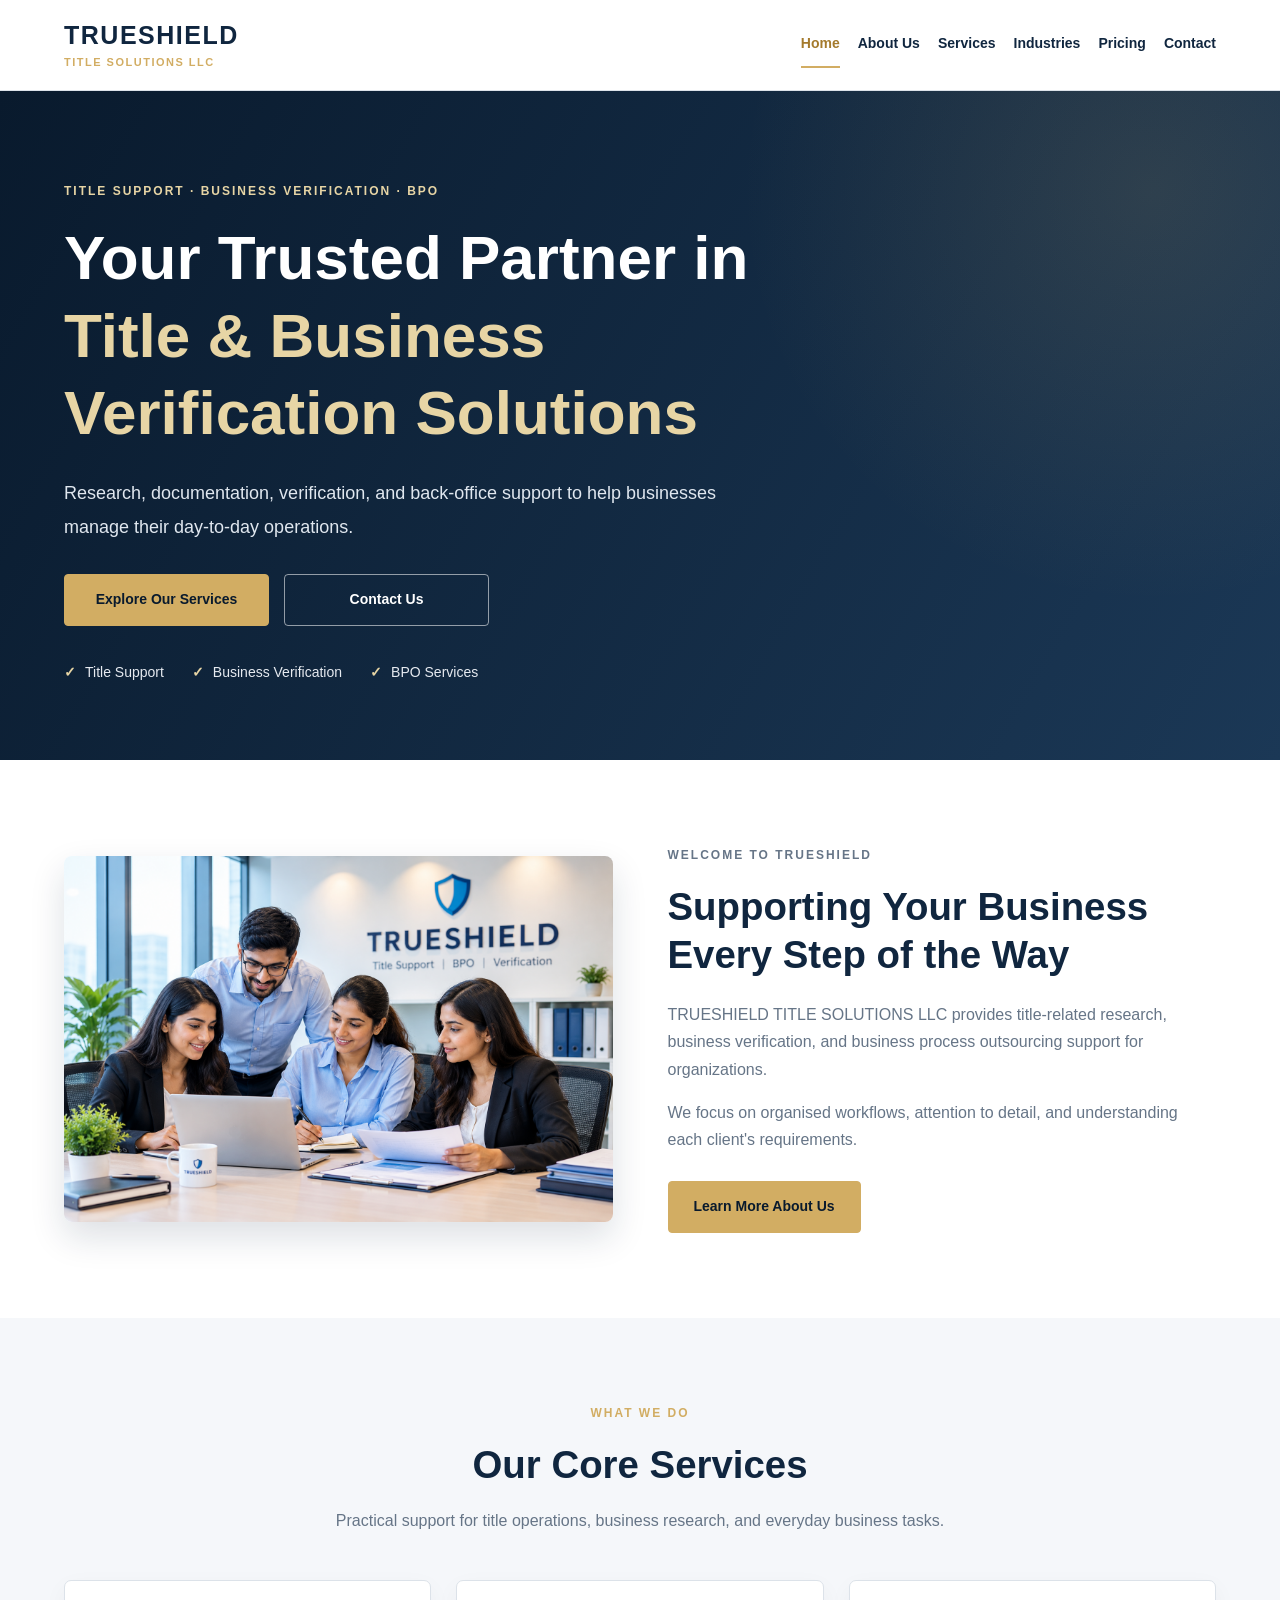
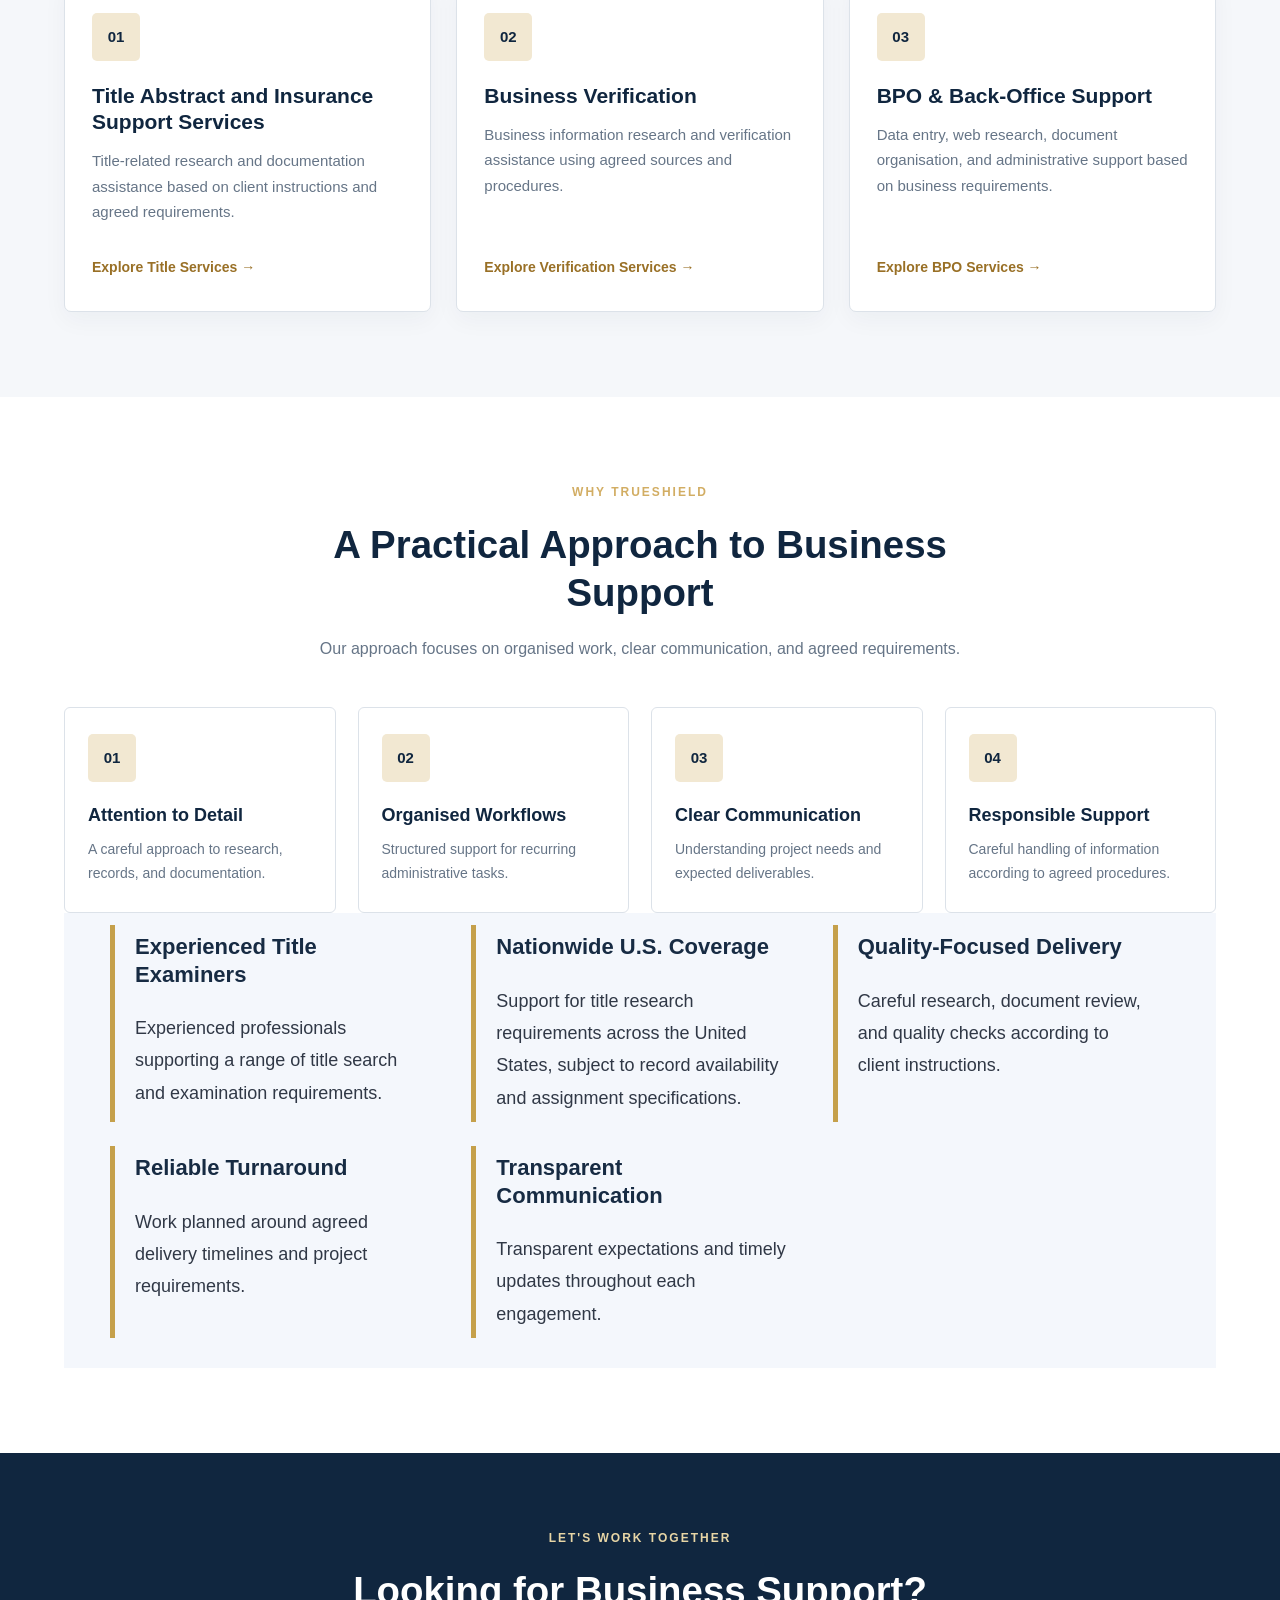
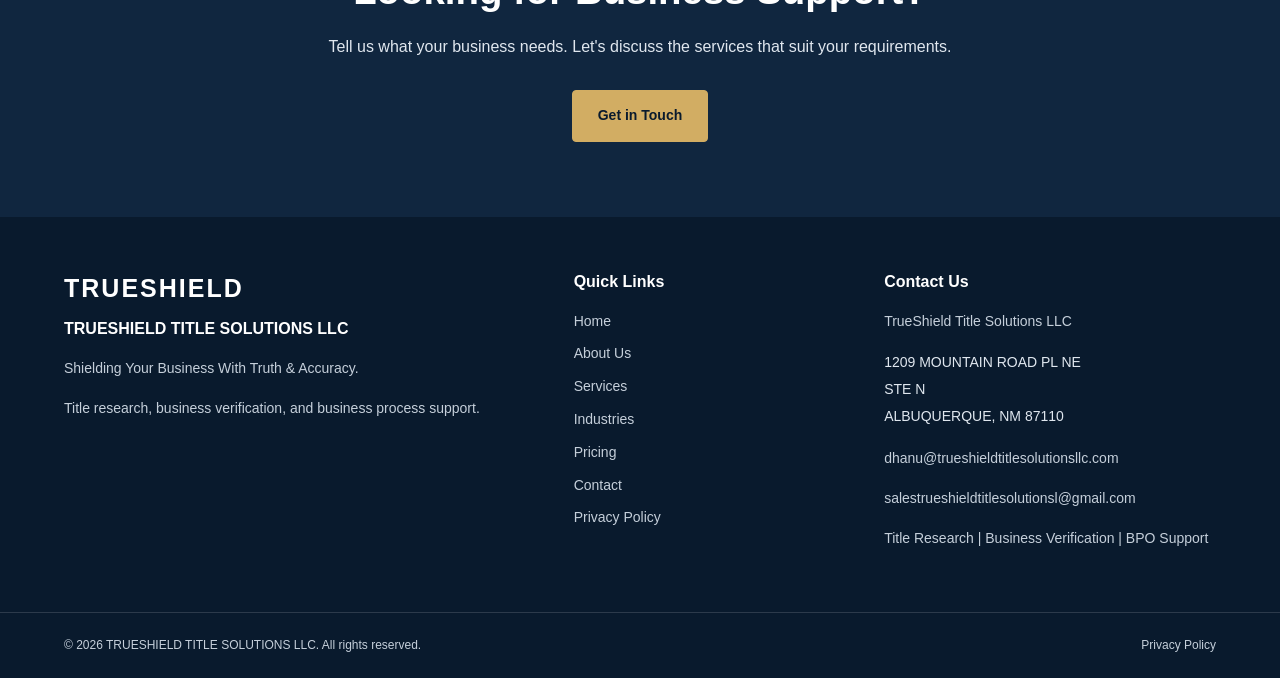
==== commit a6fa56e9: "Update index.html" ====
--- a/index.html
+++ b/index.html
@@ -1,4 +1,3 @@
-
 <!DOCTYPE html>
 <html lang="en">
 <head>
@@ -378,8 +377,14 @@
                 </address>
 
                 <p>
-                    <a href="bomcfd@gmail.com">
-                        bomcfd@gmail.com
+                    <a href="mailto:dhanu@trueshieldtitlesolutionsllc.com">
+                        dhanu@trueshieldtitlesolutionsllc.com
+                    </a>
+                </p>
+
+                <p>
+                    <a href="mailto:salestrueshieldtitlesolutionsl@gmail.com">
+                        salestrueshieldtitlesolutionsl@gmail.com
                     </a>
                 </p>
 
